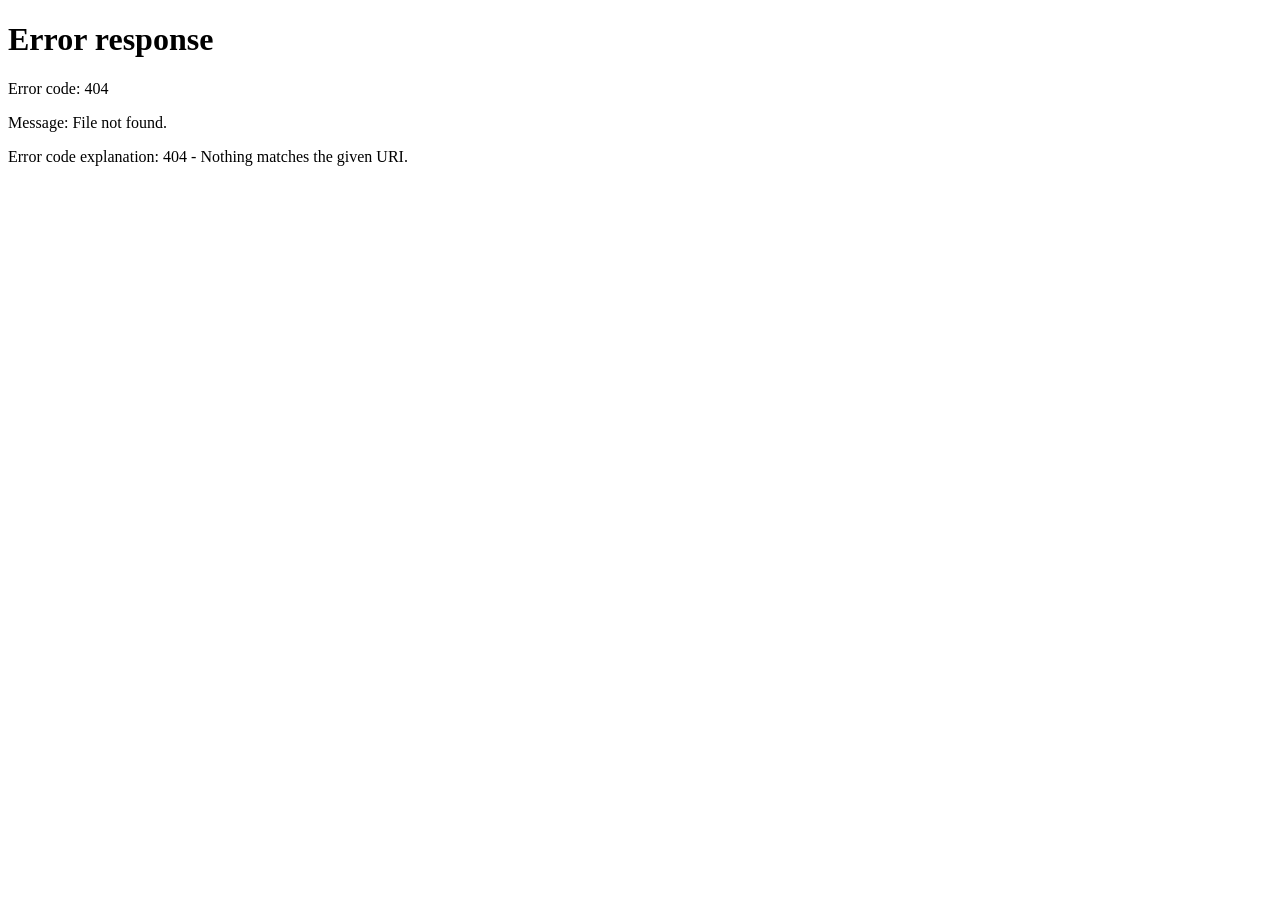
==== index.html @ ca61bfc8 "Add files via upload" ====
<!DOCTYPE html>
<html lang="en">
<head>
    <meta charset="UTF-8">
    <meta http-equiv="refresh" content="0; url=html/Index.html">
    <title>Redirecting...</title>
</head>
<body>
    <p>Redirecting to Homepage... <a href="HTML/Index.html">Click here if not redirected automatically</a>.</p>
</body>
</html>
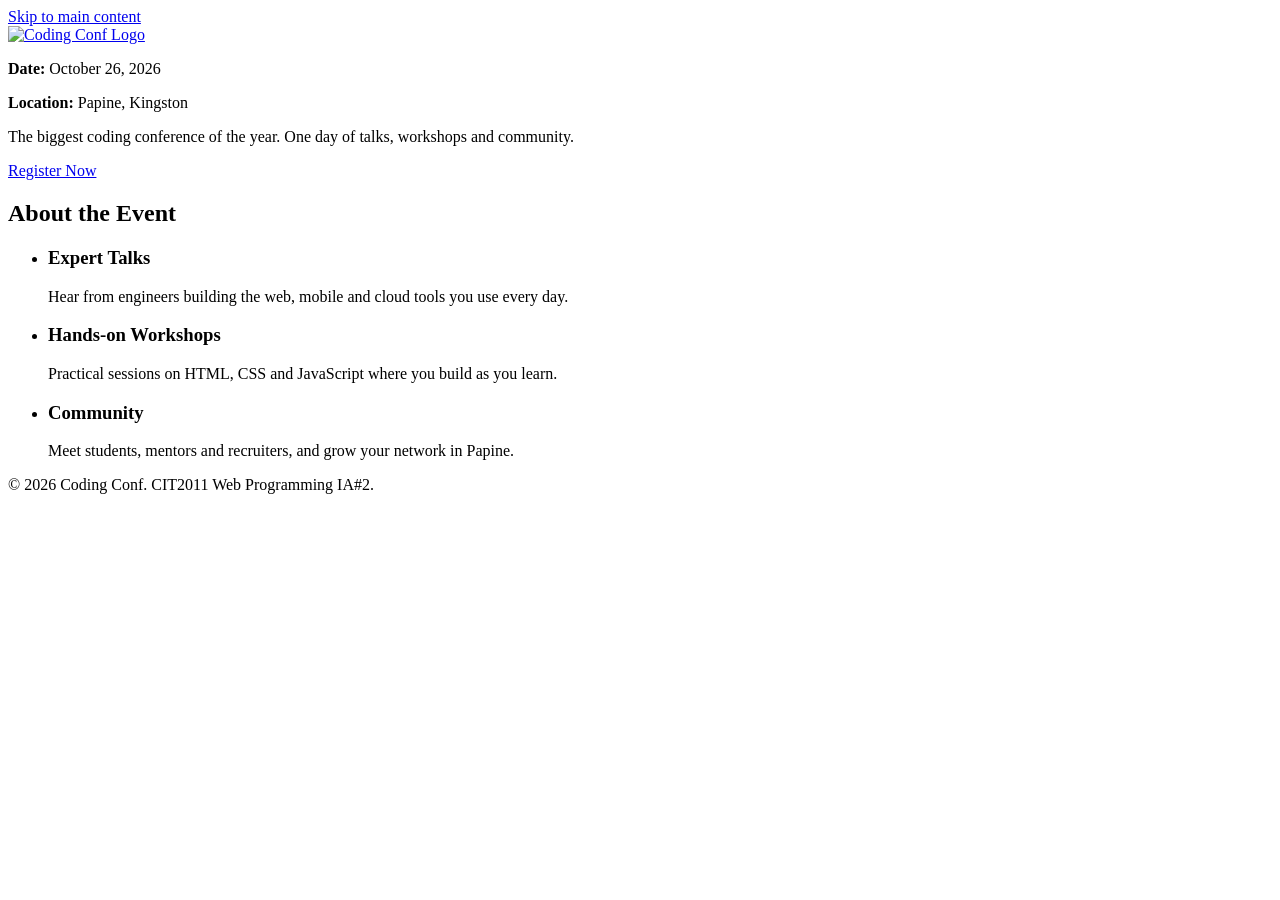
==== commit 561eac66: "Update index.html" ====
--- a/index.html
+++ b/index.html
@@ -2,10 +2,10 @@
 <html lang="en">
 <head>
     <meta charset="UTF-8">
-    <meta http-equiv="refresh" content="0; url=html/Index.html">
+    <meta http-equiv="refresh" content="0; url=HTML/Index.html">
     <title>Redirecting...</title>
 </head>
 <body>
     <p>Redirecting to Homepage... <a href="HTML/Index.html">Click here if not redirected automatically</a>.</p>
 </body>
-</html>+</html>
